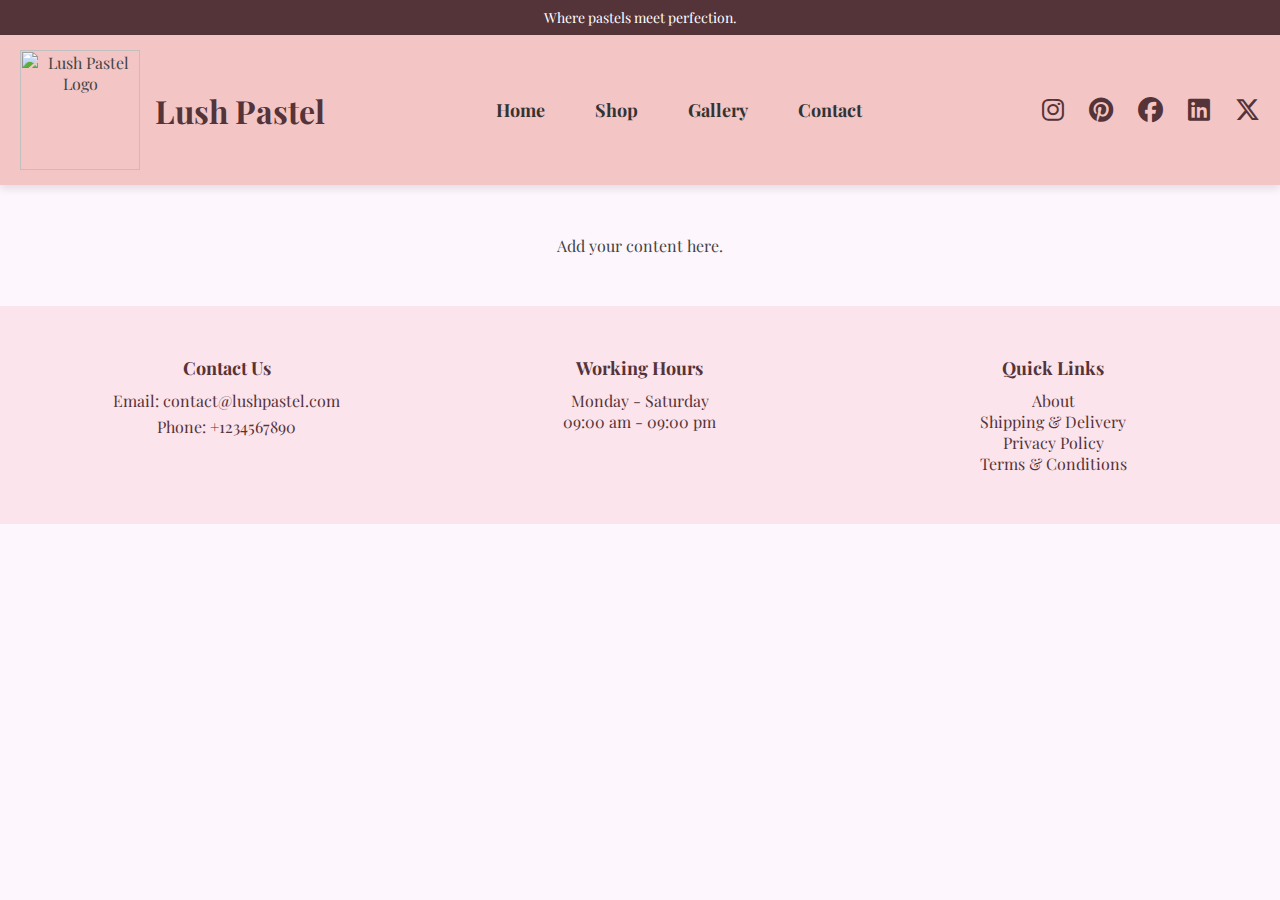
==== index.html @ d21b96d3 "Add files via upload" ====
<body>
    <head> <!-- FontAwesome for social media icons -->
        <link rel="stylesheet" href="styles.css">
        <link rel="stylesheet" href="https://cdnjs.cloudflare.com/ajax/libs/font-awesome/6.5.1/css/all.min.css">
        
    </head>
    <header>
        <div class="top-bar">Where pastels meet perfection.</div>
        <div class="navbar">
            <div class="logo-container">
                <img src="images/logo.jpg" alt="Lush Pastel Logo" class="logo">
                <h1 class="site-title">Lush Pastel</h1>
            </div>
            <nav>
                <ul class="nav-links">
                    <li><a href="#">Home</a></li>
                    <li><a href="#">Shop</a></li>
                    <li><a href="#">Gallery</a></li>
                    <li><a href="#">Contact</a></li>
                </ul>
            </nav>
            <div class="social-icons">
                <a href="https://www.instagram.com" target="_blank"><i class="fab fa-instagram"></i></a>
                <a href="https://www.pinterest.com" target="_blank"><i class="fab fa-pinterest"></i></a>
                <a href="https://www.facebook.com" target="_blank"><i class="fab fa-facebook"></i></a>
                <a href="https://www.linkedin.com" target="_blank"><i class="fab fa-linkedin"></i></a>
                <a href="https://www.x.com" target="_blank"><i class="fab fa-x-twitter"></i></a>
            </div>
        </div>
    </header>

    <!-- This is the content area where your main site content goes -->
    <main class="content">
        <p>Add your content here.</p>
    </main>

    <footer class="footer">
        <div class="footer-section">
            <h3>Contact Us</h3>
            <p>Email: contact@lushpastel.com</p>
            <p>Phone: +1234567890</p>
        </div>
        <div class="footer-section">
            <h3>Working Hours</h3>
            <p>Monday - Saturday<br>09:00 am - 09:00 pm</p>
        </div>
        <div class="footer-section">
            <h3>Quick Links</h3>
            <ul>
                <li><a href="#">About</a></li>
                <li><a href="#">Shipping & Delivery</a></li>
                <li><a href="#">Privacy Policy</a></li>
                <li><a href="#">Terms & Conditions</a></li>
            </ul>
        </div>
    </footer>
</body>
---- styles.css ----
/* Importing Classy Google Fonts */
@import url('https://fonts.googleapis.com/css2?family=Playfair+Display:wght@400;700&display=swap');

* {
    margin: 0;
    padding: 0;
    box-sizing: border-box;
}

body {
    font-family: 'Playfair Display', serif;
    margin: 0;
    padding: 0;
    text-align: center;
    background-color: #fdf6fd;
    color: #444;
}

/* Top Bar */
.top-bar {
    background-color: #543339;
    color: white;
    text-align: center;
    padding: 8px;
    font-size: 14px;
}

/* Navbar */
.navbar {
    display: flex;
    align-items: center;
    justify-content: space-between;
    background-color: #F3C5C5;
    padding: 15px 20px;
    box-shadow: 0px 4px 8px rgba(0, 0, 0, 0.1);
}

.logo-container {
    display: flex;
    align-items: center;
}

.logo {
    width: 120px;
    height: auto;
    margin-right: 15px;
}

.site-title {
    font-size: 32px;
    font-weight: 700;
    color: #543339;
    margin: 0;
}

nav {
    flex-grow: 1;
    text-align: center;
}

.nav-links {
    list-style: none;
    padding: 0;
    margin: 0;
    display: flex;
    justify-content: center;
    gap: 20px;
}

.nav-links li {
    display: inline;
}

.nav-links a {
    text-decoration: none;
    font-size: 18px;
    font-weight: bold;
    color: #333;
    padding: 10px 15px;
    transition: color 0.3s ease-in-out;
}

.nav-links a:hover {
    color: #a52a5a;
}

/* Social Icons */
.social-icons {
    display: flex;
    gap: 15px;
}

.social-icons a {
    margin-left: 10px;
    text-decoration: none;
    font-size: 25px;
    color: #543339;
    transition: color 0.3s;
    transition: color 0.3s ease-in-out, transform 0.3s ease-in-out;
}

.social-icons a:hover {
    color: #a52a5a;
    transform: scale(1.1);
}

/* Shop & Gallery Section */
.shop, .gallery {
    padding: 40px;
}

h2 {
    font-size: 28px;
    color: #222;
    margin-bottom: 20px;
}

.gallery .images {
    display: flex;
    justify-content: center;
    gap: 15px;
}

.gallery .images img {
    width: 180px;
    border-radius: 8px;
    box-shadow: 0px 2px 6px rgba(0, 0, 0, 0.2);
    transition: transform 0.3s ease-in-out;
}

.gallery .images img:hover {
    transform: scale(1.05);
}

/* Content Area */
.content {
    flex-grow: 1;
    padding: 50px 20px; /* Adjusted to leave space between header and footer */
    text-align: center;
}

/* Footer */
.footer {
    background-color: #FCE4EC;
    padding: 40px 20px;
    display: flex;
    justify-content: space-between;
    align-items: flex-start;
    color: #543339;
    width: 100%;
}

.footer-section {
    flex: 1;
    padding: 10px;
}

.footer-section h3 {
    font-size: 18px;
    margin-bottom: 10px;
}

.footer-section p {
    font-size: 16px;
    margin: 5px 0;
}

.footer-section ul {
    list-style: none;
    padding: 0;
}

.footer-section ul li a {
    text-decoration: none;
    color: #543339;
    transition: color 0.3s;
}

.footer-section ul li a:hover {
    color: #a52a5a;
}
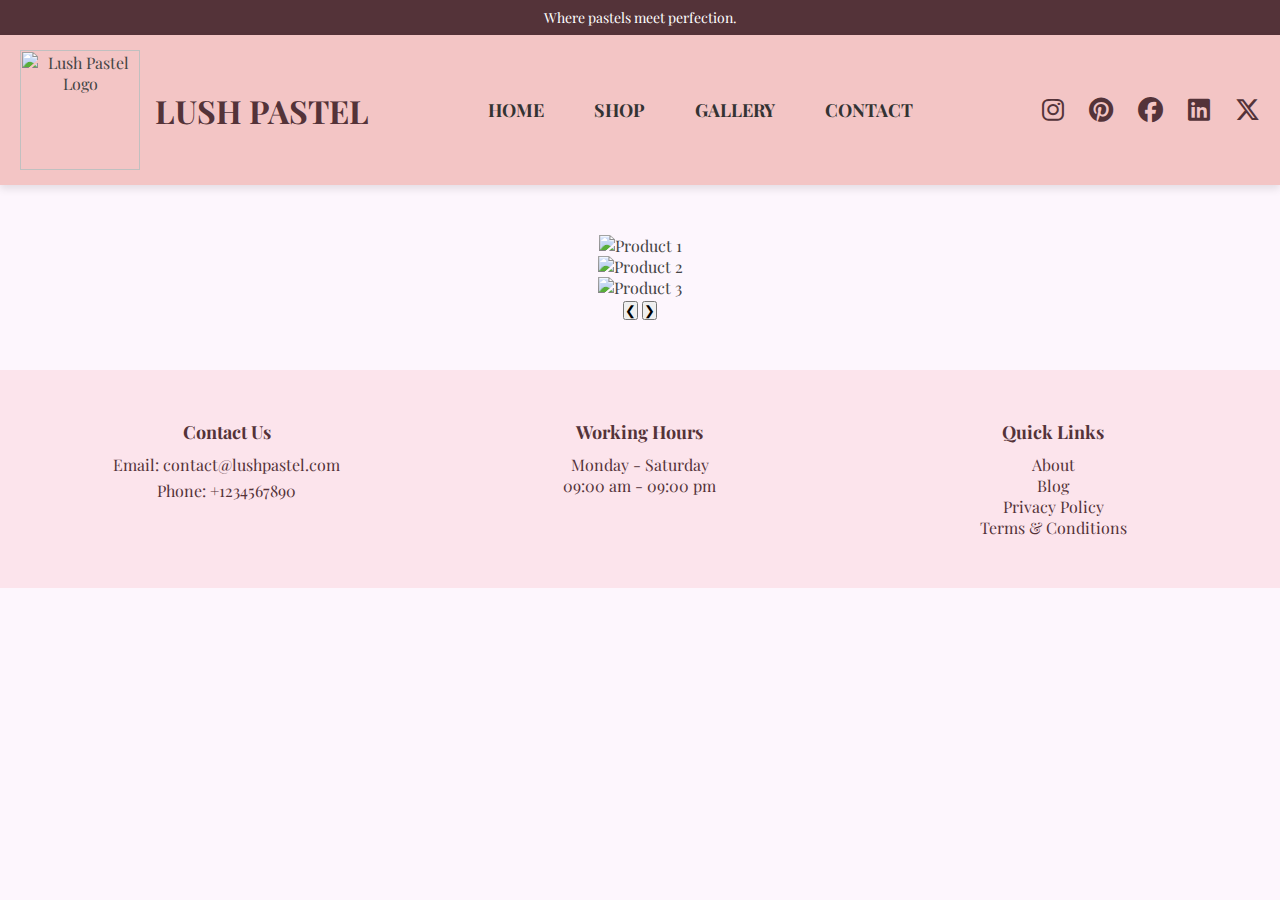
==== commit 098b001c: "Update index.html" ====
--- a/index.html
+++ b/index.html
@@ -9,14 +9,14 @@
         <div class="navbar">
             <div class="logo-container">
                 <img src="images/logo.jpg" alt="Lush Pastel Logo" class="logo">
-                <h1 class="site-title">Lush Pastel</h1>
+                <h1 class="site-title">LUSH PASTEL</h1>
             </div>
             <nav>
                 <ul class="nav-links">
-                    <li><a href="#">Home</a></li>
-                    <li><a href="#">Shop</a></li>
-                    <li><a href="#">Gallery</a></li>
-                    <li><a href="#">Contact</a></li>
+                    <li><a href="#">HOME</a></li>
+                    <li><a href="#">SHOP</a></li>
+                    <li><a href="#">GALLERY</a></li>
+                    <li><a href="#">CONTACT</a></li>
                 </ul>
             </nav>
             <div class="social-icons">
@@ -31,7 +31,15 @@
 
     <!-- This is the content area where your main site content goes -->
     <main class="content">
-        <p>Add your content here.</p>
+        <div class="slider-container">
+            <div class="slider">
+                <div class="slide"><img src="images/slide1.jpg" alt="Product 1"></div>
+                <div class="slide"><img src="images/slide2.jpg" alt="Product 2"></div>
+                <div class="slide"><img src="images/slide3.jpg" alt="Product 3"></div>
+            </div>
+            <button class="prev" onclick="moveSlide(-1)">❮</button>
+            <button class="next" onclick="moveSlide(1)">❯</button>
+        </div>
     </main>
 
     <footer class="footer">
@@ -48,10 +56,10 @@
             <h3>Quick Links</h3>
             <ul>
                 <li><a href="#">About</a></li>
-                <li><a href="#">Shipping & Delivery</a></li>
+                <li><a href="#">Blog</a></li>
                 <li><a href="#">Privacy Policy</a></li>
                 <li><a href="#">Terms & Conditions</a></li>
             </ul>
         </div>
     </footer>
-</body>+</body>
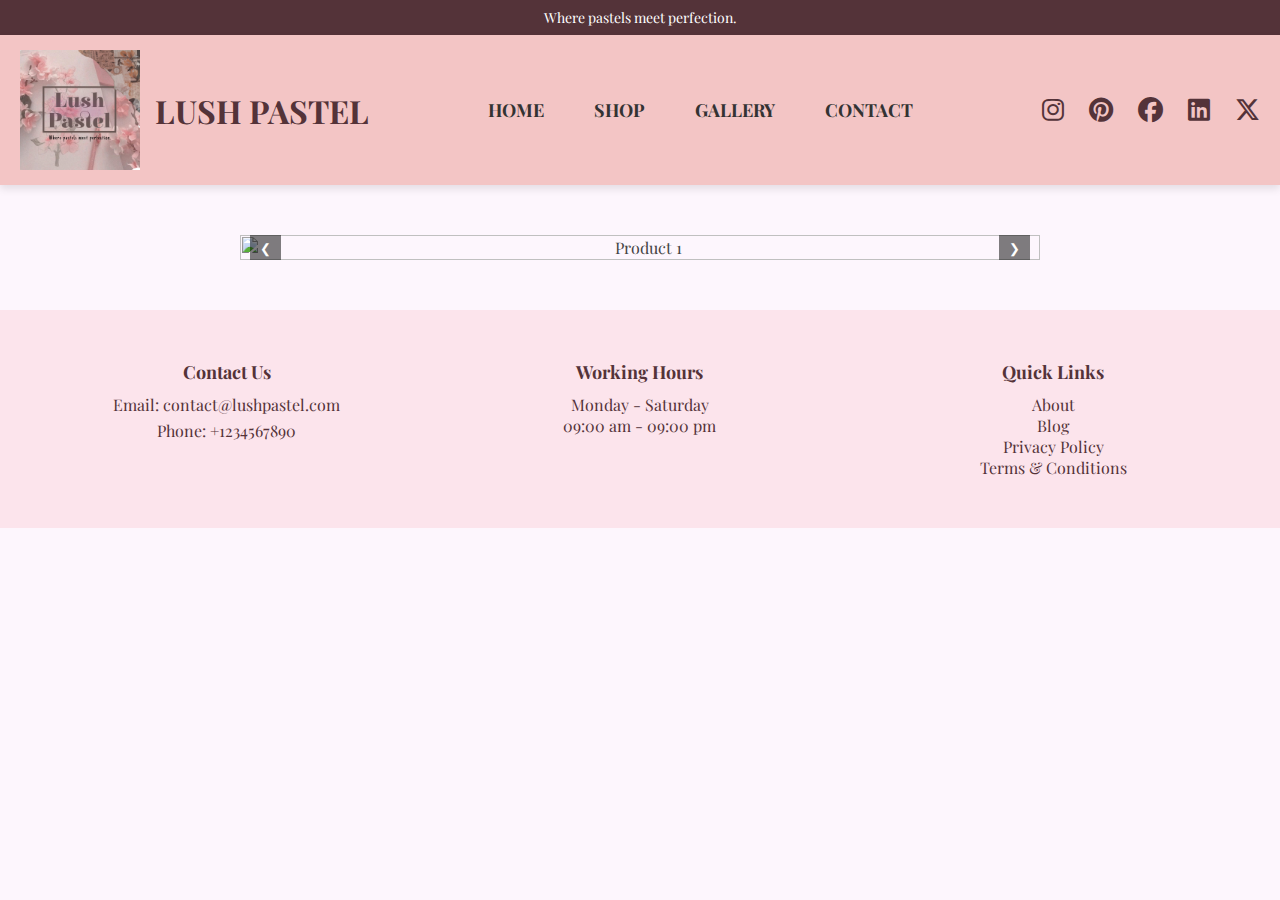
==== commit 34bc1eff: "Update index.html" ====
--- a/index.html
+++ b/index.html
@@ -8,7 +8,7 @@
         <div class="top-bar">Where pastels meet perfection.</div>
         <div class="navbar">
             <div class="logo-container">
-                <img src="images/logo.jpg" alt="Lush Pastel Logo" class="logo">
+                <img src="logo.jpg" alt="Lush Pastel Logo" class="logo">
                 <h1 class="site-title">LUSH PASTEL</h1>
             </div>
             <nav>
@@ -33,9 +33,9 @@
     <main class="content">
         <div class="slider-container">
             <div class="slider">
-                <div class="slide"><img src="images/slide1.jpg" alt="Product 1"></div>
-                <div class="slide"><img src="images/slide2.jpg" alt="Product 2"></div>
-                <div class="slide"><img src="images/slide3.jpg" alt="Product 3"></div>
+                <div class="slide"><img src="slide1.jpg" alt="Product 1"></div>
+                <div class="slide"><img src="slide2.jpg" alt="Product 2"></div>
+                <div class="slide"><img src="slide3.jpg" alt="Product 3"></div>
             </div>
             <button class="prev" onclick="moveSlide(-1)">❮</button>
             <button class="next" onclick="moveSlide(1)">❯</button>
--- a/styles.css
+++ b/styles.css
@@ -132,6 +132,47 @@
     transform: scale(1.05);
 }
 
+.slider-container {
+    position: relative;
+    width: 100%;
+    max-width: 800px;
+    margin: auto;
+    overflow: hidden;
+}
+
+.slider {
+    display: flex;
+    transition: transform 0.5s ease-in-out;
+}
+
+.slide {
+    min-width: 100%;
+}
+
+.slide img {
+    width: 100%;
+    display: block;
+}
+
+.prev, .next {
+    position: absolute;
+    top: 50%;
+    transform: translateY(-50%);
+    background-color: rgba(0, 0, 0, 0.5);
+    color: white;
+    border: none;
+    padding: 10px;
+    cursor: pointer;
+}
+
+.prev {
+    left: 10px;
+}
+
+.next {
+    right: 10px;
+}
+
 /* Content Area */
 .content {
     flex-grow: 1;
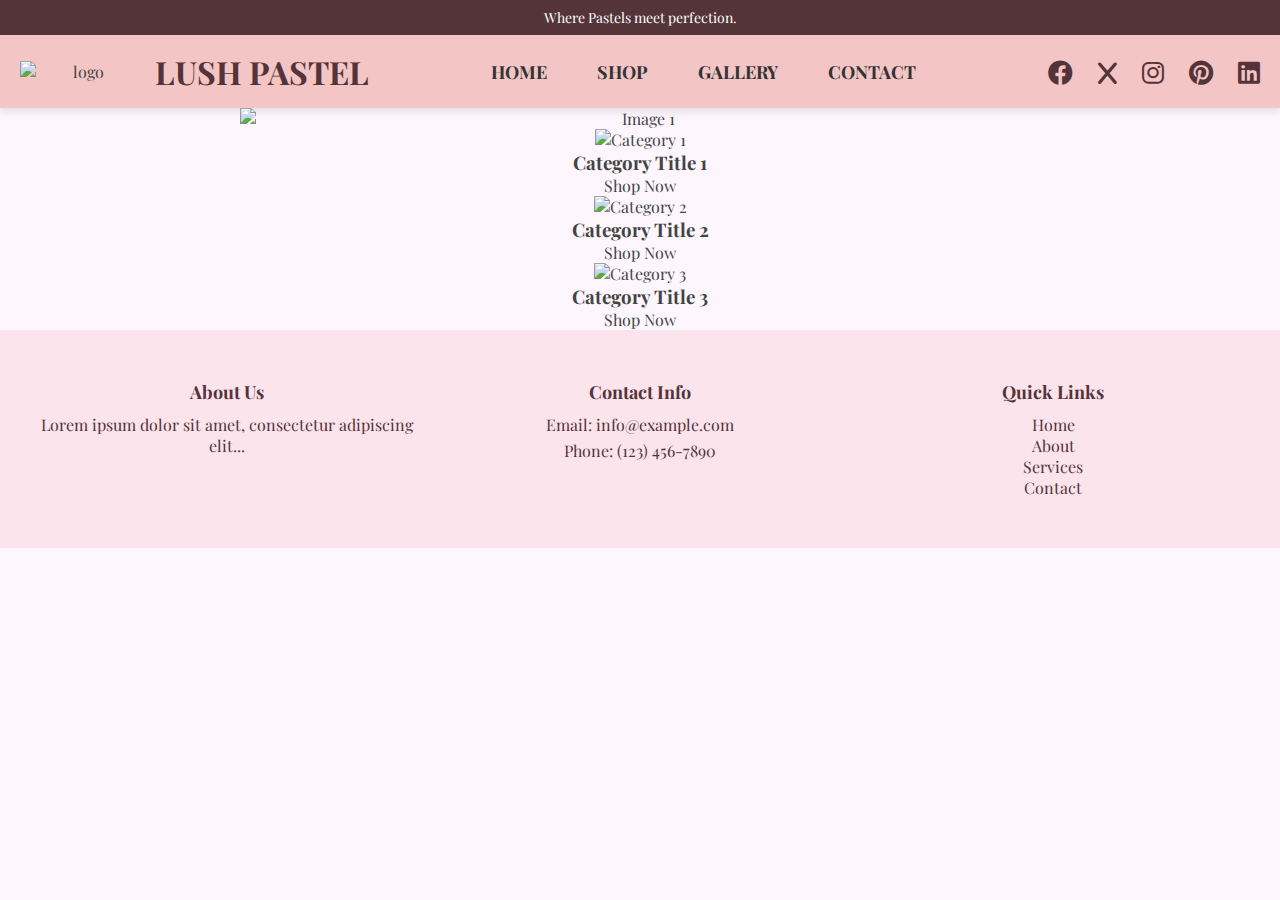
==== commit 9407e5a1: "Update index.html" ====
--- a/index.html
+++ b/index.html
@@ -1,65 +1,106 @@
-<body>
-    <head> <!-- FontAwesome for social media icons -->
-        <link rel="stylesheet" href="styles.css">
-        <link rel="stylesheet" href="https://cdnjs.cloudflare.com/ajax/libs/font-awesome/6.5.1/css/all.min.css">
-        
-    </head>
-    <header>
-        <div class="top-bar">Where pastels meet perfection.</div>
-        <div class="navbar">
-            <div class="logo-container">
-                <img src="logo.jpg" alt="Lush Pastel Logo" class="logo">
-                <h1 class="site-title">LUSH PASTEL</h1>
-            </div>
-            <nav>
-                <ul class="nav-links">
-                    <li><a href="#">HOME</a></li>
-                    <li><a href="#">SHOP</a></li>
-                    <li><a href="#">GALLERY</a></li>
-                    <li><a href="#">CONTACT</a></li>
-                </ul>
-            </nav>
-            <div class="social-icons">
-                <a href="https://www.instagram.com" target="_blank"><i class="fab fa-instagram"></i></a>
-                <a href="https://www.pinterest.com" target="_blank"><i class="fab fa-pinterest"></i></a>
-                <a href="https://www.facebook.com" target="_blank"><i class="fab fa-facebook"></i></a>
-                <a href="https://www.linkedin.com" target="_blank"><i class="fab fa-linkedin"></i></a>
-                <a href="https://www.x.com" target="_blank"><i class="fab fa-x-twitter"></i></a>
-            </div>
-        </div>
-    </header>
+<!DOCTYPE html>  
+<html lang="en">  
+<head>  
+    <meta charset="UTF-8">  
+    <meta name="viewport" content="width=device-width, initial-scale=1.0">  
+    <title>My Website</title>  
+    <link rel="stylesheet" href="styles.css">  
+    <link rel="stylesheet" href="https://cdnjs.cloudflare.com/ajax/libs/font-awesome/6.0.0/css/all.min.css" integrity="sha512-9usAa10IRO0HhonpyAIVpjrylPvoDwiPUiKdWk5t3PyolY1cOd4DSE0Ga+ri4AuTroPR5aQvXU9xC6qOPnzFeg==" crossorigin="anonymous" referrerpolicy="no-referrer" />  
+</head>  
+<body>  
 
-    <!-- This is the content area where your main site content goes -->
-    <main class="content">
-        <div class="slider-container">
-            <div class="slider">
-                <div class="slide"><img src="slide1.jpg" alt="Product 1"></div>
-                <div class="slide"><img src="slide2.jpg" alt="Product 2"></div>
-                <div class="slide"><img src="slide3.jpg" alt="Product 3"></div>
-            </div>
-            <button class="prev" onclick="moveSlide(-1)">❮</button>
-            <button class="next" onclick="moveSlide(1)">❯</button>
-        </div>
-    </main>
+    <!-- Top Bar -->  
+    <div class="top-bar">  
+        Where Pastels meet perfection.  
+    </div>  
 
-    <footer class="footer">
-        <div class="footer-section">
-            <h3>Contact Us</h3>
-            <p>Email: contact@lushpastel.com</p>
-            <p>Phone: +1234567890</p>
-        </div>
-        <div class="footer-section">
-            <h3>Working Hours</h3>
-            <p>Monday - Saturday<br>09:00 am - 09:00 pm</p>
-        </div>
-        <div class="footer-section">
-            <h3>Quick Links</h3>
-            <ul>
-                <li><a href="#">About</a></li>
-                <li><a href="#">Blog</a></li>
-                <li><a href="#">Privacy Policy</a></li>
-                <li><a href="#">Terms & Conditions</a></li>
-            </ul>
-        </div>
-    </footer>
-</body>
+    <!-- Navbar -->  
+    <nav class="navbar">  
+        <div class="logo-container">  
+            <img src="images/logo.jpg" alt="logo" class="logo">  
+            <h1 class="site-title">LUSH PASTEL</h1>  
+        </div>  
+        <ul class="nav-links">  
+            <li><a href="#" id="home-link">HOME</a></li>  
+            <li><a href="#" id="shop-link">SHOP</a></li>  
+            <li><a href="#" id="gallery-link">GALLERY</a></li>  
+            <li><a href="#" id="contact-link">CONTACT</a></li>  
+        </ul>  
+        <div class="social-icons">  
+            <a href="#"><i class="fab fa-facebook"></i></a>  
+            <a href="#"><i class="fab fa-x"></i></a>  
+            <a href="#"><i class="fab fa-instagram"></i></a>  
+            <a href="#"><i class="fab fa-pinterest"></i></a>  
+            <a href="#"><i class="fab fa-linkedin"></i></a>  
+        </div>  
+    </nav>  
+
+    <!-- Slider -->  
+    <div class="slider-container" id="slider-container">  
+        <div class="slider">  
+            <div class="slide">  
+                <img src="images/jewelry-category.jpg" alt="Image 1">  
+            </div>  
+            <div class="slide">  
+                <img src="images/makeup-category.jpg" alt="Image 2">  
+            </div>  
+            <div class="slide">  
+                <img src="images/clothing-category.jpg" alt="Image 3">  
+            </div>  
+            <div class="slide">  
+                <img src="images/skincare-category.jpg" alt="Image 3">  
+            </div>  
+        </div>  
+    </div>  
+
+    <!-- Category Section -->  
+    <section class="category-section" id="category-section">  
+        <div class="category">  
+            <img src="images/category1.jpg" alt="Category 1">  
+            <div class="overlay">  
+                <h3>Category Title 1</h3>  
+                <p>Shop Now</p>  
+            </div>  
+        </div>  
+        <div class="category">  
+            <img src="images/category2.jpg" alt="Category 2">  
+            <div class="overlay">  
+                <h3>Category Title 2</h3>  
+                <p>Shop Now</p>  
+            </div>  
+        </div>  
+        <div class="category">  
+            <img src="images/category3.jpg" alt="Category 3">  
+            <div class="overlay">  
+                <h3>Category Title 3</h3>  
+                <p>Shop Now</p>  
+            </div>  
+        </div>  
+    </section>  
+
+    <!-- Footer -->  
+    <footer class="footer">  
+        <div class="footer-section">  
+            <h3>About Us</h3>  
+            <p>Lorem ipsum dolor sit amet, consectetur adipiscing elit...</p>  
+        </div>  
+        <div class="footer-section">  
+            <h3>Contact Info</h3>  
+            <p>Email: info@example.com</p>  
+            <p>Phone: (123) 456-7890</p>  
+        </div>  
+        <div class="footer-section">  
+            <h3>Quick Links</h3>  
+            <ul>  
+                <li><a href="#">Home</a></li>  
+                <li><a href="#">About</a></li>  
+                <li><a href="#">Services</a></li>  
+                <li><a href="#">Contact</a></li>  
+            </ul>  
+        </div>  
+    </footer>  
+
+    <script src="script.js"></script>  
+
+</body>  
+</html>  
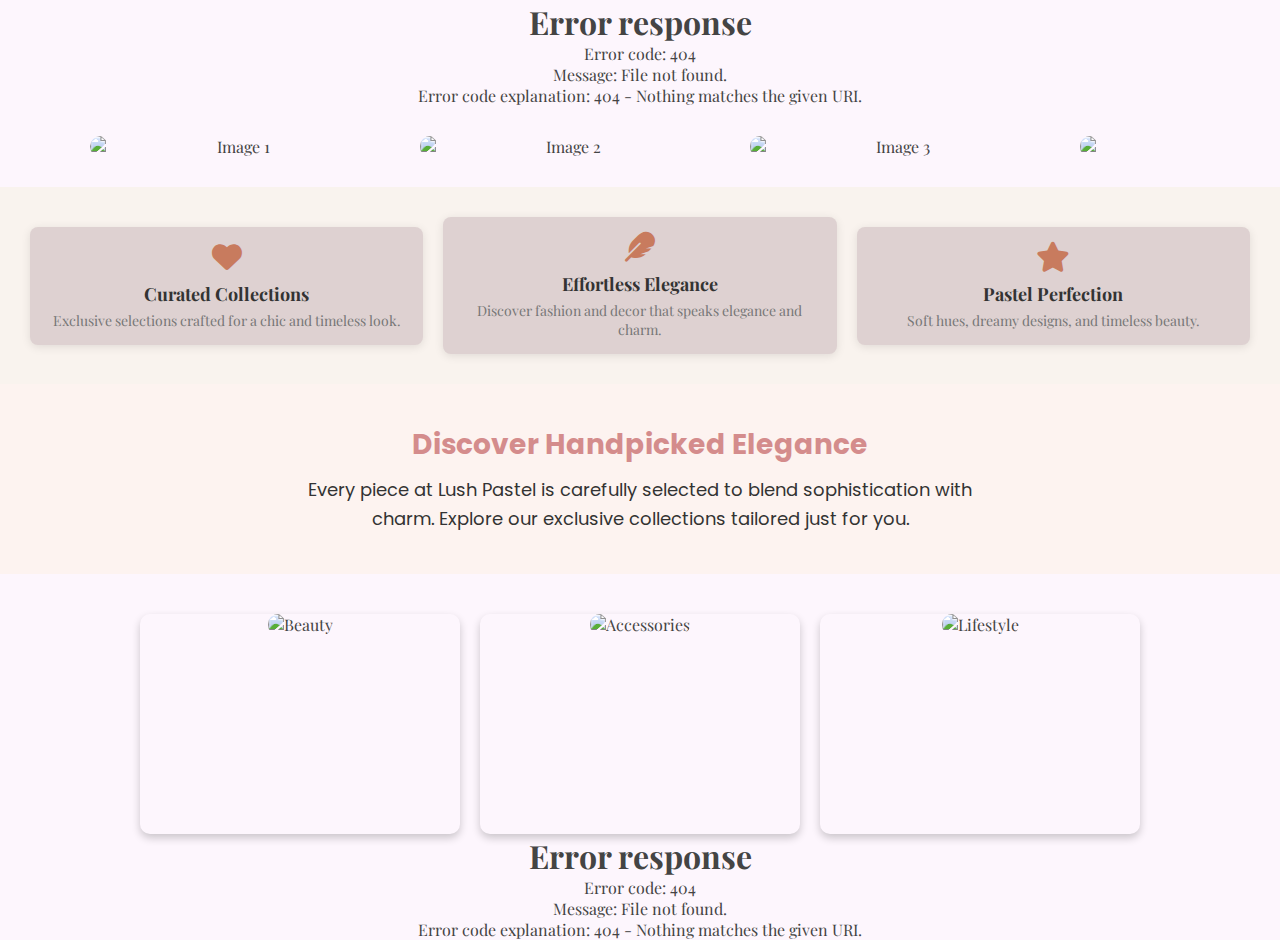
==== commit a55b9574: "Update index.html" ====
--- a/index.html
+++ b/index.html
@@ -9,31 +9,8 @@
 </head>  
 <body>  
 
-    <!-- Top Bar -->  
-    <div class="top-bar">  
-        Where Pastels meet perfection.  
-    </div>  
-
-    <!-- Navbar -->  
-    <nav class="navbar">  
-        <div class="logo-container">  
-            <img src="images/logo.jpg" alt="logo" class="logo">  
-            <h1 class="site-title">LUSH PASTEL</h1>  
-        </div>  
-        <ul class="nav-links">  
-            <li><a href="#" id="home-link">HOME</a></li>  
-            <li><a href="#" id="shop-link">SHOP</a></li>  
-            <li><a href="#" id="gallery-link">GALLERY</a></li>  
-            <li><a href="#" id="contact-link">CONTACT</a></li>  
-        </ul>  
-        <div class="social-icons">  
-            <a href="#"><i class="fab fa-facebook"></i></a>  
-            <a href="#"><i class="fab fa-x"></i></a>  
-            <a href="#"><i class="fab fa-instagram"></i></a>  
-            <a href="#"><i class="fab fa-pinterest"></i></a>  
-            <a href="#"><i class="fab fa-linkedin"></i></a>  
-        </div>  
-    </nav>  
+    <!-- Header will be loaded here -->
+    <div id="header"></div>
 
     <!-- Slider -->  
     <div class="slider-container" id="slider-container">  
@@ -49,58 +26,69 @@
             </div>  
             <div class="slide">  
                 <img src="images/skincare-category.jpg" alt="Image 3">  
-            </div>  
+            </div> 
+            <div class="slide">  
+                <img src="images/home-decor.jpg" alt="Image 3">  
+            </div> 
         </div>  
     </div>  
+
+    <!-- Features Section -->
+    <section class="features">
+        <div class="feature">
+            <i class="fas fa-heart"></i>
+            <h3>Curated Collections</h3>
+            <p>Exclusive selections crafted for a chic and timeless look.</p>
+        </div>
+        <div class="feature">
+            <i class="fas fa-feather"></i>
+            <h3>Effortless Elegance</h3>
+            <p>Discover fashion and decor that speaks elegance and charm.</p>
+        </div>
+        <div class="feature">
+            <i class="fas fa-star"></i>
+            <h3>Pastel Perfection</h3>
+            <p>Soft hues, dreamy designs, and timeless beauty.</p>
+        </div>
+    </section>
+
+    <!-- Handpicked Elegance Section -->
+    <section class="handpicked-section">
+        <h2>Discover Handpicked Elegance</h2>
+        <p>Every piece at Lush Pastel is carefully selected to blend sophistication with charm. 
+        Explore our exclusive collections tailored just for you.</p>
+    </section>
 
     <!-- Category Section -->  
     <section class="category-section" id="category-section">  
         <div class="category">  
-            <img src="images/category1.jpg" alt="Category 1">  
+            <img src="images/beauty.jpg" alt="Beauty">  
             <div class="overlay">  
-                <h3>Category Title 1</h3>  
+                <h3>BEAUTY</h3>  
                 <p>Shop Now</p>  
             </div>  
         </div>  
         <div class="category">  
-            <img src="images/category2.jpg" alt="Category 2">  
+            <img src="images/accessories.jpg" alt="Accessories">  
             <div class="overlay">  
-                <h3>Category Title 2</h3>  
+                <h3>ACCESSORIES</h3>  
                 <p>Shop Now</p>  
             </div>  
         </div>  
         <div class="category">  
-            <img src="images/category3.jpg" alt="Category 3">  
+            <img src="images/lifestyle.jpg" alt="Lifestyle">  
             <div class="overlay">  
-                <h3>Category Title 3</h3>  
+                <h3>LIVING & STYLE</h3>  
                 <p>Shop Now</p>  
             </div>  
         </div>  
     </section>  
 
-    <!-- Footer -->  
-    <footer class="footer">  
-        <div class="footer-section">  
-            <h3>About Us</h3>  
-            <p>Lorem ipsum dolor sit amet, consectetur adipiscing elit...</p>  
-        </div>  
-        <div class="footer-section">  
-            <h3>Contact Info</h3>  
-            <p>Email: info@example.com</p>  
-            <p>Phone: (123) 456-7890</p>  
-        </div>  
-        <div class="footer-section">  
-            <h3>Quick Links</h3>  
-            <ul>  
-                <li><a href="#">Home</a></li>  
-                <li><a href="#">About</a></li>  
-                <li><a href="#">Services</a></li>  
-                <li><a href="#">Contact</a></li>  
-            </ul>  
-        </div>  
-    </footer>  
+    <!-- Footer will be loaded here -->
+    <div id="footer"></div>
 
+    <!-- JavaScript -->
     <script src="script.js"></script>  
 
 </body>  
-</html>  
+</html>
--- a/styles.css
+++ b/styles.css
@@ -1,5 +1,5 @@
 /* Importing Classy Google Fonts */
-@import url('https://fonts.googleapis.com/css2?family=Playfair+Display:wght@400;700&display=swap');
+@import url('https://fonts.googleapis.com/css2?family=Playfair+Display:wght@400;700&family=Poppins:wght@300;400;600&display=swap');
 
 * {
     margin: 0;
@@ -9,8 +9,6 @@
 
 body {
     font-family: 'Playfair Display', serif;
-    margin: 0;
-    padding: 0;
     text-align: center;
     background-color: #fdf6fd;
     color: #444;
@@ -19,10 +17,11 @@
 /* Top Bar */
 .top-bar {
     background-color: #543339;
-    color: white;
+    color: rgb(255, 255, 255);
     text-align: center;
-    padding: 8px;
+    padding: 10px;
     font-size: 14px;
+    font-weight: bold;
 }
 
 /* Navbar */
@@ -53,25 +52,13 @@
     margin: 0;
 }
 
-nav {
-    flex-grow: 1;
-    text-align: center;
-}
-
 .nav-links {
     list-style: none;
-    padding: 0;
-    margin: 0;
-    display: flex;
-    justify-content: center;
+    display: flex;
     gap: 20px;
 }
 
-.nav-links li {
-    display: inline;
-}
-
-.nav-links a {
+.nav-links li a {
     text-decoration: none;
     font-size: 18px;
     font-weight: bold;
@@ -91,11 +78,8 @@
 }
 
 .social-icons a {
-    margin-left: 10px;
-    text-decoration: none;
     font-size: 25px;
     color: #543339;
-    transition: color 0.3s;
     transition: color 0.3s ease-in-out, transform 0.3s ease-in-out;
 }
 
@@ -104,56 +88,91 @@
     transform: scale(1.1);
 }
 
-/* Shop & Gallery Section */
-.shop, .gallery {
-    padding: 40px;
-}
-
-h2 {
-    font-size: 28px;
-    color: #222;
-    margin-bottom: 20px;
-}
-
-.gallery .images {
-    display: flex;
-    justify-content: center;
-    gap: 15px;
-}
-
-.gallery .images img {
-    width: 180px;
-    border-radius: 8px;
-    box-shadow: 0px 2px 6px rgba(0, 0, 0, 0.2);
-    transition: transform 0.3s ease-in-out;
-}
-
-.gallery .images img:hover {
-    transform: scale(1.05);
-}
-
+/* Slider */
 .slider-container {
     position: relative;
-    width: 100%;
-    max-width: 800px;
-    margin: auto;
+    width: 90%; /* Adjusted for better spacing */
+    max-width: 1100px;
+    margin: 30px auto;
     overflow: hidden;
+    border-radius: 10px;
 }
 
 .slider {
     display: flex;
+    gap: 40px; /* Increased spacing between images */
     transition: transform 0.5s ease-in-out;
 }
 
 .slide {
-    min-width: 100%;
+    flex: 0 0 calc(30% - 40px); /* Adjusted width so 3 images fit well */
+    transition: transform 0.5s ease-in-out;
 }
 
 .slide img {
     width: 100%;
+    border-radius: 10px;
     display: block;
 }
 
+.features {
+    display: flex;
+    justify-content: space-between;
+    align-items: center;
+    background: #f9f3ee; /* Adjust to match your theme */
+    padding: 20px;
+    text-align: center;
+}
+
+.feature {
+    flex: 1;
+    padding: 15px;
+    margin: 10px;
+    background: rgb(222, 209, 209);
+    border-radius: 8px;
+    box-shadow: 0 2px 10px rgba(0, 0, 0, 0.1);
+}
+
+.feature i {
+    font-size: 30px;
+    color: #c87b5e; /* Adjust to match your theme */
+    margin-bottom: 10px;
+}
+
+.feature h3 {
+    font-size: 18px;
+    color: #333;
+    margin-bottom: 5px;
+}
+
+.feature p {
+    font-size: 14px;
+    color: #777;
+}
+
+.handpicked-section {
+    text-align: center;
+    padding: 40px 20px;
+    background-color: #fdf3f0; /* Soft pastel background */
+    color: #333; /* Darker text for readability */
+    font-family: 'Poppins', sans-serif;
+}
+
+.handpicked-section h2 {
+    font-size: 28px;
+    font-weight: bold;
+    margin-bottom: 10px;
+    color: #d48c8c; /* Aesthetic pastel shade */
+}
+
+.handpicked-section p {
+    font-size: 18px;
+    max-width: 700px;
+    margin: 0 auto;
+    line-height: 1.6;
+}
+
+/* Navigation Buttons */
 .prev, .next {
     position: absolute;
     top: 50%;
@@ -165,19 +184,75 @@
     cursor: pointer;
 }
 
-.prev {
-    left: 10px;
-}
-
-.next {
-    right: 10px;
-}
-
-/* Content Area */
-.content {
-    flex-grow: 1;
-    padding: 50px 20px; /* Adjusted to leave space between header and footer */
-    text-align: center;
+.prev { left: 10px; }
+.next { right: 10px; }
+
+/* Category Section */
+.category-section {
+    display: flex;
+    flex-wrap: wrap; /* Allow wrapping for responsiveness */
+    justify-content: center; /* Center categories horizontally */
+    align-items: center; /* Align items in the center */
+    gap: 20px; /* Space between categories */
+    margin-top: 40px;
+}
+
+/* Category Box */
+.category {
+    position: relative;
+    width: 320px;
+    height: 220px;
+    overflow: hidden;
+    border-radius: 10px;
+    box-shadow: 0px 4px 8px rgba(0, 0, 0, 0.2);
+}
+
+/* Category Image */
+.category img {
+    width: 100%;
+    height: 100%;
+    object-fit: cover;
+    transition: transform 0.3s ease-in-out;
+    border-radius: 10px;
+}
+
+/* Hover Effect */
+.category:hover img {
+    transform: scale(1.05);
+}
+
+/* Overlay Effect */
+.overlay {
+    position: absolute;
+    bottom: 0;
+    left: 0;
+    width: 100%;
+    height: 100%;
+    background: rgba(255, 235, 240, 0.6);
+    color: #704264;
+    display: flex;
+    flex-direction: column;
+    align-items: center;
+    justify-content: center;
+    opacity: 0;
+    transition: opacity 0.3s ease-in-out;
+}
+
+/* Show Overlay on Hover */
+.category:hover .overlay {
+    opacity: 1;
+}
+
+/* Overlay Text */
+.overlay h3 {
+    font-size: 20px;
+    margin-bottom: 5px;
+}
+
+.overlay p {
+    font-size: 16px;
+    text-decoration: underline;
+    cursor: pointer;
 }
 
 /* Footer */
@@ -186,7 +261,7 @@
     padding: 40px 20px;
     display: flex;
     justify-content: space-between;
-    align-items: flex-start;
+    flex-wrap: wrap;
     color: #543339;
     width: 100%;
 }
@@ -201,7 +276,7 @@
     margin-bottom: 10px;
 }
 
-.footer-section p {
+.footer-section p, .footer-section ul {
     font-size: 16px;
     margin: 5px 0;
 }
@@ -221,3 +296,46 @@
     color: #a52a5a;
 }
 
+/* Responsive Design */
+@media screen and (max-width: 1024px) {
+    .slider {
+        gap: 20px; /* Smaller gap on tablets */
+    }
+
+    .slide {
+        flex: 0 0 calc(45% - 20px); /* 2 images at a time */
+    }
+}
+
+@media screen and (max-width: 768px) {
+    .navbar {
+        flex-direction: column;
+        text-align: center;
+    }
+
+    .nav-links {
+        flex-direction: column;
+        gap: 10px;
+    }
+
+    .slider-container {
+        width: 95%;
+    }
+
+    .slider {
+        gap: 15px;
+    }
+
+    .slide {
+        flex: 0 0 100%; /* Show 1 image at a time on mobile */
+    }
+
+    .category-section {
+        flex-direction: column;
+    }
+
+    .footer {
+        flex-direction: column;
+        text-align: center;
+    }
+}
